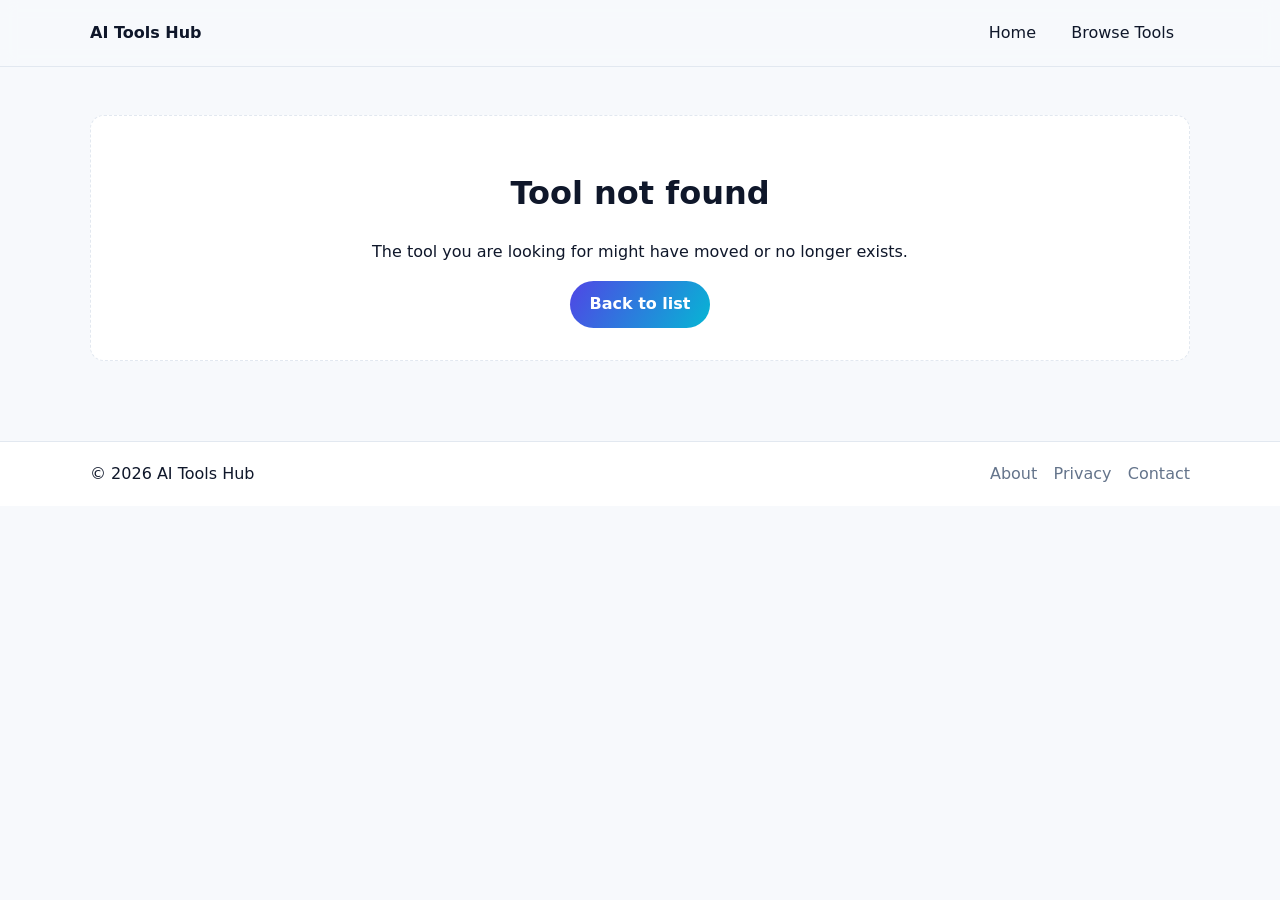
==== detailed.html @ 4200067c "Build SEO-optimized static AI tools directory experience" ====
<!DOCTYPE html>
<html lang="en">
<head>
  <meta charset="UTF-8" />
  <meta name="viewport" content="width=device-width, initial-scale=1.0" />
  <title>AI Tool Details | AI Tools Directory</title>
  <meta name="description" content="Detailed AI tool profile including category, overview, related tools, and official link." />
  <meta property="og:title" content="AI Tool Details | AI Tools Directory" />
  <meta property="og:description" content="Explore a full AI tool profile and discover similar tools." />
  <meta property="og:type" content="article" />
  <meta property="og:url" content="/detailed.html" />
  <link rel="stylesheet" href="style.css" />
</head>
<body data-page="detailed">
  <div class="scroll-progress" id="scrollProgress" aria-hidden="true"></div>

  <header class="site-header">
    <div class="container nav-wrap">
      <a href="index.html" class="logo">AI Tools Hub</a>
      <button class="menu-toggle" id="menuToggle" aria-label="Toggle menu" aria-expanded="false">☰</button>
      <nav class="main-nav" id="mainNav" aria-label="Main Navigation">
        <a href="index.html">Home</a>
        <a href="list.html">Browse Tools</a>
      </nav>
    </div>
  </header>

  <main class="container section">
    <nav class="breadcrumb" id="breadcrumb" aria-label="Breadcrumb"></nav>

    <article id="toolDetails" class="tool-article"></article>

    <!-- AD_SCRIPT -->

    <section class="section" id="relatedWrap">
      <div class="section-head">
        <h2>Related Tools</h2>
      </div>
      <div class="grid" id="relatedTools"></div>
    </section>

    <div class="not-found hidden" id="notFound">
      <h1>Tool not found</h1>
      <p>The tool you are looking for might have moved or no longer exists.</p>
      <a href="list.html" class="btn btn-primary">Back to list</a>
    </div>
  </main>

  <button class="scroll-top hidden" id="scrollTopBtn" aria-label="Scroll to top">↑</button>

  <footer class="site-footer">
    <div class="container footer-wrap">
      <p>© <span id="year"></span> AI Tools Hub</p>
      <nav aria-label="Footer links">
        <a href="#">About</a>
        <a href="#">Privacy</a>
        <a href="#">Contact</a>
      </nav>
    </div>
  </footer>

  <script src="tools.js"></script>
  <script src="script.js"></script>
</body>
</html>
---- style.css ----
:root {
  --bg: #f7f9fc;
  --surface: #ffffff;
  --text: #0f172a;
  --muted: #64748b;
  --primary: #4f46e5;
  --primary2: #06b6d4;
  --border: #e2e8f0;
  --shadow: 0 12px 28px rgba(15, 23, 42, 0.08);
  --radius: 14px;
}

* { box-sizing: border-box; }
html { scroll-behavior: smooth; }
body {
  margin: 0;
  font-family: Inter, system-ui, -apple-system, Segoe UI, Roboto, sans-serif;
  color: var(--text);
  background: var(--bg);
  line-height: 1.55;
}

.container { width: min(1100px, calc(100% - 2rem)); margin-inline: auto; }
.section { padding: 2rem 0; }
.hidden { display: none !important; }
.sr-only {
  position: absolute;
  width: 1px;
  height: 1px;
  padding: 0;
  margin: -1px;
  overflow: hidden;
  clip: rect(0, 0, 0, 0);
  border: 0;
}

.scroll-progress {
  position: fixed;
  inset: 0 auto auto 0;
  height: 3px;
  width: 0%;
  background: linear-gradient(90deg, var(--primary), var(--primary2));
  z-index: 1200;
}

.site-header {
  position: sticky;
  top: 0;
  backdrop-filter: blur(8px);
  background: rgba(247, 249, 252, 0.85);
  border-bottom: 1px solid var(--border);
  z-index: 1000;
}

.nav-wrap {
  min-height: 66px;
  display: flex;
  align-items: center;
  justify-content: space-between;
  gap: 1rem;
}
.logo { font-weight: 800; color: var(--text); text-decoration: none; }
.menu-toggle {
  display: inline-flex;
  border: 1px solid var(--border);
  border-radius: 10px;
  background: var(--surface);
  padding: 0.45rem 0.65rem;
}
.main-nav {
  position: absolute;
  top: 66px;
  left: 0;
  right: 0;
  background: var(--surface);
  border-bottom: 1px solid var(--border);
  display: none;
  flex-direction: column;
}
.main-nav.open { display: flex; }
.main-nav a {
  text-decoration: none;
  color: var(--text);
  padding: 0.85rem 1rem;
}
.main-nav a.active { color: var(--primary); font-weight: 700; }

.hero {
  background: linear-gradient(135deg, #312e81, #0e7490);
  color: #fff;
  padding: 5rem 0 4rem;
}
.hero h1 { font-size: clamp(2rem, 6vw, 3.5rem); line-height: 1.1; margin: 0; }
.hero p { margin: 1rem 0 1.5rem; max-width: 640px; color: #dbeafe; }

.btn {
  border: 0;
  border-radius: 999px;
  text-decoration: none;
  padding: 0.7rem 1.2rem;
  font-weight: 600;
  display: inline-flex;
  gap: 0.4rem;
  align-items: center;
  cursor: pointer;
}
.btn-primary { background: linear-gradient(120deg, var(--primary), var(--primary2)); color: #fff; }
.btn-secondary { background: var(--surface); color: var(--text); border: 1px solid var(--border); }

.stats {
  margin-top: -2rem;
  display: grid;
  gap: 1rem;
  grid-template-columns: repeat(2, minmax(0, 1fr));
}
.stat-card {
  background: var(--surface);
  border: 1px solid var(--border);
  border-radius: var(--radius);
  padding: 1rem;
  box-shadow: var(--shadow);
}
.stat-card h2 { margin: 0; font-size: 1.8rem; }
.stat-card p { margin: 0.25rem 0 0; color: var(--muted); }

.section-head {
  display: flex;
  justify-content: space-between;
  align-items: end;
  gap: 1rem;
  margin-bottom: 1rem;
}
.section-head h1,
.section-head h2 { margin: 0; }
.text-link { color: var(--primary); text-decoration: none; }
.muted { color: var(--muted); margin: 0.2rem 0 0; }

.grid {
  display: grid;
  gap: 1rem;
  grid-template-columns: repeat(auto-fill, minmax(250px, 1fr));
}

.tool-card {
  background: var(--surface);
  border-radius: var(--radius);
  border: 1px solid var(--border);
  padding: 1rem;
  display: flex;
  flex-direction: column;
  gap: 0.8rem;
  transition: transform .2s ease, box-shadow .2s ease;
}
.tool-card:hover {
  transform: translateY(-4px);
  box-shadow: var(--shadow);
}
.tool-card h3 { margin: 0; font-size: 1.05rem; }
.description-2 {
  margin: 0;
  color: var(--muted);
  display: -webkit-box;
  -webkit-line-clamp: 2;
  -webkit-box-orient: vertical;
  overflow: hidden;
}
.badge {
  align-self: start;
  background: #e0e7ff;
  color: #3730a3;
  border-radius: 999px;
  padding: 0.2rem 0.65rem;
  font-size: 0.8rem;
  font-weight: 600;
}
.card-actions { display: flex; gap: 0.5rem; flex-wrap: wrap; margin-top: auto; }

.category-stats { display: grid; gap: 0.75rem; grid-template-columns: repeat(auto-fill, minmax(170px, 1fr)); }
.category-pill {
  background: var(--surface);
  border: 1px solid var(--border);
  border-radius: 999px;
  padding: 0.5rem 0.8rem;
  display: flex;
  justify-content: space-between;
}

.filters {
  display: grid;
  gap: 0.75rem;
  grid-template-columns: 1fr;
  margin: 1rem 0;
}
input, select {
  width: 100%;
  border: 1px solid var(--border);
  border-radius: 10px;
  padding: 0.75rem 0.85rem;
  font: inherit;
  background: var(--surface);
}

.empty-state,
.not-found {
  background: var(--surface);
  border: 1px dashed var(--border);
  border-radius: var(--radius);
  padding: 2rem;
  text-align: center;
}
.load-more-wrap { text-align: center; margin-top: 1rem; }

.breadcrumb { font-size: 0.95rem; margin-bottom: 1rem; color: var(--muted); }
.breadcrumb a { color: var(--primary); text-decoration: none; }
.tool-article {
  background: var(--surface);
  border: 1px solid var(--border);
  border-radius: var(--radius);
  padding: 1.25rem;
}
.tool-article h1 { margin-top: 0; }
.tool-nav { display: flex; flex-wrap: wrap; gap: 0.5rem; margin-top: 1rem; }
.scroll-top {
  position: fixed;
  right: 1rem;
  bottom: 1rem;
  width: 42px;
  height: 42px;
  border-radius: 50%;
  border: 0;
  background: var(--primary);
  color: white;
}

.site-footer {
  border-top: 1px solid var(--border);
  background: var(--surface);
  margin-top: 3rem;
}
.footer-wrap {
  min-height: 64px;
  display: flex;
  justify-content: space-between;
  align-items: center;
  gap: 1rem;
  flex-wrap: wrap;
}
.footer-wrap a { color: var(--muted); text-decoration: none; margin-left: 0.7rem; }

@media (min-width: 760px) {
  .menu-toggle { display: none; }
  .main-nav {
    position: static;
    display: flex !important;
    flex-direction: row;
    border: 0;
    background: transparent;
    gap: 0.2rem;
  }
  .main-nav a { border-radius: 10px; }
  .main-nav a:hover { background: #eef2ff; }
  .filters { grid-template-columns: 2fr 1fr; }
  .stats { grid-template-columns: repeat(2, 220px); }
}
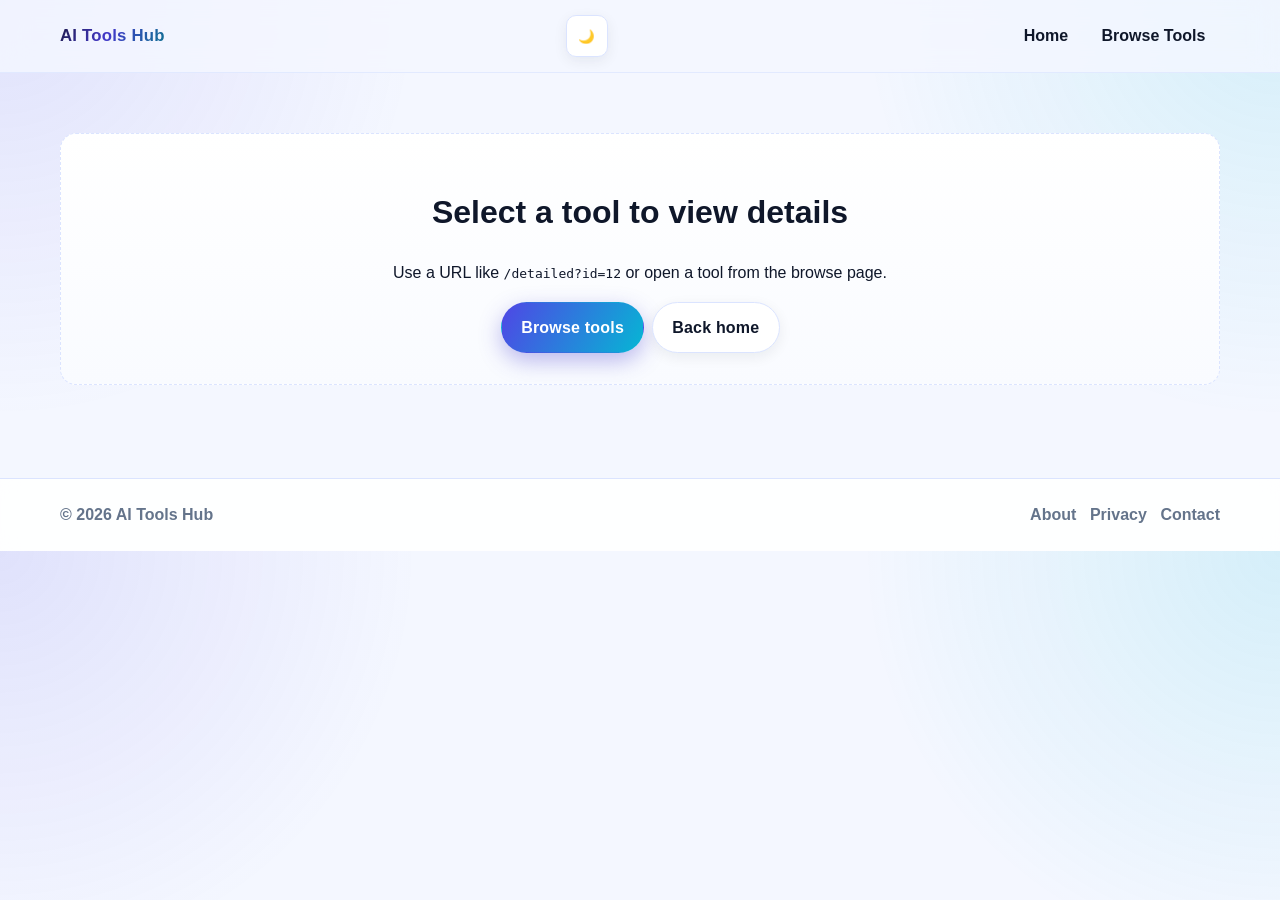
==== commit 7c9a4889: "Add dark mode and infinite scroll; restrict Visit Tool to detail page" ====
--- a/detailed.html
+++ b/detailed.html
@@ -17,7 +17,10 @@
   <header class="site-header">
     <div class="container nav-wrap">
       <a href="index.html" class="logo">AI Tools Hub</a>
-      <button class="menu-toggle" id="menuToggle" aria-label="Toggle menu" aria-expanded="false">☰</button>
+      <div class="nav-actions">
+        <button class="theme-toggle" id="themeToggle" aria-label="Toggle dark mode" title="Toggle dark mode">🌙</button>
+        <button class="menu-toggle" id="menuToggle" aria-label="Toggle menu" aria-expanded="false">☰</button>
+      </div>
       <nav class="main-nav" id="mainNav" aria-label="Main Navigation">
         <a href="index.html">Home</a>
         <a href="list.html">Browse Tools</a>
@@ -59,7 +62,7 @@
     </div>
   </footer>
 
-  <script src="tools.js"></script>
-  <script src="script.js"></script>
+  <script src="tools.js?v=20260314"></script>
+  <script src="script.js?v=20260314"></script>
 </body>
 </html>
--- a/style.css
+++ b/style.css
@@ -1,28 +1,70 @@
 :root {
-  --bg: #f7f9fc;
+  color-scheme: light;
+  --bg: #f4f7ff;
+  --bg-soft: #eef3ff;
   --surface: #ffffff;
+  --surface-elevated: #ffffff;
   --text: #0f172a;
   --muted: #64748b;
   --primary: #4f46e5;
-  --primary2: #06b6d4;
-  --border: #e2e8f0;
-  --shadow: 0 12px 28px rgba(15, 23, 42, 0.08);
-  --radius: 14px;
-}
-
-* { box-sizing: border-box; }
-html { scroll-behavior: smooth; }
+  --primary-strong: #4338ca;
+  --secondary: #06b6d4;
+  --secondary-strong: #0891b2;
+  --border: #dbe4ff;
+  --ring: rgba(79, 70, 229, 0.2);
+  --shadow-sm: 0 4px 14px rgba(15, 23, 42, 0.07);
+  --shadow-md: 0 10px 28px rgba(15, 23, 42, 0.1);
+  --shadow-lg: 0 20px 40px rgba(15, 23, 42, 0.12);
+  --radius-sm: 10px;
+  --radius-md: 16px;
+  --radius-lg: 22px;
+  --content-width: 1160px;
+}
+
+* {
+  box-sizing: border-box;
+}
+
+html {
+  scroll-behavior: smooth;
+}
+
 body {
   margin: 0;
-  font-family: Inter, system-ui, -apple-system, Segoe UI, Roboto, sans-serif;
+  font-family: Inter, "SF Pro Text", "Segoe UI", Roboto, Helvetica, Arial, sans-serif;
   color: var(--text);
-  background: var(--bg);
-  line-height: 1.55;
-}
-
-.container { width: min(1100px, calc(100% - 2rem)); margin-inline: auto; }
-.section { padding: 2rem 0; }
-.hidden { display: none !important; }
+  background:
+    radial-gradient(circle at 0% 0%, rgba(79, 70, 229, 0.12), transparent 30%),
+    radial-gradient(circle at 100% 0%, rgba(6, 182, 212, 0.13), transparent 30%),
+    var(--bg);
+  line-height: 1.6;
+  text-rendering: optimizeLegibility;
+  -webkit-font-smoothing: antialiased;
+}
+
+img,
+svg {
+  display: block;
+  max-width: 100%;
+}
+
+a {
+  color: inherit;
+}
+
+.container {
+  width: min(var(--content-width), calc(100% - 2rem));
+  margin-inline: auto;
+}
+
+.section {
+  padding: 2.25rem 0;
+}
+
+.hidden {
+  display: none !important;
+}
+
 .sr-only {
   position: absolute;
   width: 1px;
@@ -37,125 +79,365 @@
 .scroll-progress {
   position: fixed;
   inset: 0 auto auto 0;
+  width: 0%;
   height: 3px;
-  width: 0%;
-  background: linear-gradient(90deg, var(--primary), var(--primary2));
-  z-index: 1200;
+  z-index: 1500;
+  background: linear-gradient(90deg, var(--primary), var(--secondary));
+  box-shadow: 0 2px 12px rgba(79, 70, 229, 0.45);
 }
 
 .site-header {
   position: sticky;
   top: 0;
-  backdrop-filter: blur(8px);
-  background: rgba(247, 249, 252, 0.85);
-  border-bottom: 1px solid var(--border);
-  z-index: 1000;
+  z-index: 1100;
+  border-bottom: 1px solid rgba(219, 228, 255, 0.7);
+  backdrop-filter: blur(14px);
+  background: rgba(244, 247, 255, 0.82);
 }
 
 .nav-wrap {
-  min-height: 66px;
+  min-height: 72px;
   display: flex;
   align-items: center;
   justify-content: space-between;
   gap: 1rem;
 }
-.logo { font-weight: 800; color: var(--text); text-decoration: none; }
+
+.logo {
+  text-decoration: none;
+  font-size: 1.05rem;
+  letter-spacing: 0.2px;
+  font-weight: 800;
+  background: linear-gradient(120deg, #1e1b4b, #4338ca 45%, #0e7490);
+  -webkit-background-clip: text;
+  background-clip: text;
+  color: transparent;
+}
+
 .menu-toggle {
   display: inline-flex;
+  align-items: center;
+  justify-content: center;
   border: 1px solid var(--border);
-  border-radius: 10px;
+  border-radius: var(--radius-sm);
   background: var(--surface);
-  padding: 0.45rem 0.65rem;
+  color: var(--text);
+  width: 42px;
+  height: 42px;
+  box-shadow: var(--shadow-sm);
+  cursor: pointer;
+}
+
+
+.nav-actions {
+  display: inline-flex;
+  align-items: center;
+  gap: 0.5rem;
+}
+
+.theme-toggle {
+  display: inline-flex;
+  align-items: center;
+  justify-content: center;
+  border: 1px solid var(--border);
+  border-radius: var(--radius-sm);
+  background: var(--surface);
+  color: var(--text);
+  width: 42px;
+  height: 42px;
+  box-shadow: var(--shadow-sm);
+  cursor: pointer;
 }
 .main-nav {
   position: absolute;
-  top: 66px;
+  top: 72px;
   left: 0;
   right: 0;
-  background: var(--surface);
-  border-bottom: 1px solid var(--border);
   display: none;
   flex-direction: column;
-}
-.main-nav.open { display: flex; }
+  background: rgba(255, 255, 255, 0.97);
+  border-bottom: 1px solid var(--border);
+  box-shadow: var(--shadow-md);
+}
+
+.main-nav.open {
+  display: flex;
+}
+
 .main-nav a {
   text-decoration: none;
   color: var(--text);
-  padding: 0.85rem 1rem;
-}
-.main-nav a.active { color: var(--primary); font-weight: 700; }
+  font-weight: 600;
+  padding: 0.95rem 1rem;
+}
+
+.main-nav a.active {
+  color: var(--primary);
+}
 
 .hero {
-  background: linear-gradient(135deg, #312e81, #0e7490);
+  position: relative;
+  overflow: hidden;
+  padding: 6rem 0 4.5rem;
+  color: #e8f1ff;
+  background: linear-gradient(135deg, #1e1b4b, #3730a3 45%, #0e7490);
+}
+
+.hero::before,
+.hero::after {
+  content: "";
+  position: absolute;
+  border-radius: 50%;
+  filter: blur(20px);
+  opacity: 0.45;
+  pointer-events: none;
+}
+
+.hero::before {
+  width: 220px;
+  height: 220px;
+  right: -20px;
+  top: -40px;
+  background: #7dd3fc;
+}
+
+.hero::after {
+  width: 260px;
+  height: 260px;
+  left: -40px;
+  bottom: -100px;
+  background: #818cf8;
+}
+
+.hero-content {
+  position: relative;
+  z-index: 2;
+}
+
+.hero h1 {
+  margin: 0;
+  line-height: 1.08;
+  font-size: clamp(2.15rem, 6vw, 3.8rem);
+  letter-spacing: -0.02em;
+}
+
+.hero p {
+  max-width: 700px;
+  margin: 1rem 0 1.7rem;
+  font-size: clamp(1rem, 2.3vw, 1.14rem);
+  color: #dbeafe;
+}
+
+.btn {
+  border: 1px solid transparent;
+  text-decoration: none;
+  border-radius: 999px;
+  font-weight: 700;
+  letter-spacing: 0.2px;
+  padding: 0.72rem 1.2rem;
+  display: inline-flex;
+  align-items: center;
+  justify-content: center;
+  gap: 0.42rem;
+  cursor: pointer;
+  transition: transform 0.2s ease, box-shadow 0.2s ease, background 0.2s ease;
+  will-change: transform;
+}
+
+.btn:hover {
+  transform: translateY(-2px);
+}
+
+.btn-primary {
   color: #fff;
-  padding: 5rem 0 4rem;
-}
-.hero h1 { font-size: clamp(2rem, 6vw, 3.5rem); line-height: 1.1; margin: 0; }
-.hero p { margin: 1rem 0 1.5rem; max-width: 640px; color: #dbeafe; }
-
-.btn {
-  border: 0;
-  border-radius: 999px;
-  text-decoration: none;
-  padding: 0.7rem 1.2rem;
-  font-weight: 600;
-  display: inline-flex;
-  gap: 0.4rem;
-  align-items: center;
-  cursor: pointer;
-}
-.btn-primary { background: linear-gradient(120deg, var(--primary), var(--primary2)); color: #fff; }
-.btn-secondary { background: var(--surface); color: var(--text); border: 1px solid var(--border); }
+  background: linear-gradient(120deg, var(--primary), var(--secondary));
+  box-shadow: 0 8px 22px rgba(67, 56, 202, 0.35);
+}
+
+.btn-primary:hover {
+  background: linear-gradient(120deg, var(--primary-strong), var(--secondary-strong));
+}
+
+.btn-secondary {
+  color: var(--text);
+  background: var(--surface);
+  border-color: var(--border);
+  box-shadow: var(--shadow-sm);
+}
+
+.btn-secondary:hover {
+  background: #f8faff;
+}
 
 .stats {
+  position: relative;
+  z-index: 4;
   margin-top: -2rem;
   display: grid;
   gap: 1rem;
   grid-template-columns: repeat(2, minmax(0, 1fr));
 }
+
 .stat-card {
-  background: var(--surface);
+  background: linear-gradient(180deg, #ffffff, #f7faff);
   border: 1px solid var(--border);
-  border-radius: var(--radius);
-  padding: 1rem;
-  box-shadow: var(--shadow);
-}
-.stat-card h2 { margin: 0; font-size: 1.8rem; }
-.stat-card p { margin: 0.25rem 0 0; color: var(--muted); }
+  border-radius: var(--radius-md);
+  padding: 1rem 1.1rem;
+  box-shadow: var(--shadow-md);
+}
+
+.stat-card h2 {
+  margin: 0;
+  font-size: clamp(1.6rem, 4vw, 2rem);
+}
+
+.stat-card p {
+  margin: 0.22rem 0 0;
+  color: var(--muted);
+  font-weight: 600;
+}
 
 .section-head {
   display: flex;
   justify-content: space-between;
   align-items: end;
-  gap: 1rem;
+  gap: 0.8rem;
   margin-bottom: 1rem;
 }
+
 .section-head h1,
-.section-head h2 { margin: 0; }
-.text-link { color: var(--primary); text-decoration: none; }
-.muted { color: var(--muted); margin: 0.2rem 0 0; }
+.section-head h2 {
+  margin: 0;
+  letter-spacing: -0.01em;
+}
+
+.text-link {
+  color: var(--primary);
+  text-decoration: none;
+  font-weight: 700;
+}
+
+.muted {
+  color: var(--muted);
+  margin: 0.2rem 0 0;
+}
 
 .grid {
   display: grid;
   gap: 1rem;
-  grid-template-columns: repeat(auto-fill, minmax(250px, 1fr));
+  grid-template-columns: repeat(auto-fill, minmax(260px, 1fr));
 }
 
 .tool-card {
+  position: relative;
+  background: linear-gradient(180deg, #ffffff, #fbfcff);
+  border-radius: var(--radius-md);
+  border: 1px solid var(--border);
+  box-shadow: var(--shadow-sm);
+  padding: 1rem;
+  display: flex;
+  flex-direction: column;
+  gap: 0.82rem;
+  min-height: 228px;
+  transition: transform 0.2s ease, box-shadow 0.2s ease, border-color 0.2s ease;
+}
+
+.tool-card:hover {
+  transform: translateY(-5px);
+  border-color: #bccbff;
+  box-shadow: var(--shadow-lg);
+}
+
+
+.tool-card-top {
+  display: flex;
+  align-items: center;
+  justify-content: space-between;
+  gap: 0.6rem;
+}
+
+.tool-logo {
+  width: 34px;
+  height: 34px;
+  object-fit: contain;
+  border-radius: 9px;
+  border: 1px solid #d8e2ff;
+  background: #fff;
+  padding: 4px;
+  box-shadow: 0 3px 8px rgba(15, 23, 42, 0.08);
+}
+
+.tool-logo-lg {
+  width: 64px;
+  height: 64px;
+  border-radius: 14px;
+  padding: 8px;
+}
+
+.detail-head {
+  display: flex;
+  align-items: center;
+  gap: 0.85rem;
+  margin-bottom: 0.4rem;
+}
+
+
+.tool-card-meta {
+  display: flex;
+  align-items: center;
+  gap: 0.45rem;
+}
+
+.fav-btn {
+  width: 30px;
+  height: 30px;
+  border-radius: 50%;
+  border: 1px solid #d2dbff;
+  background: #fff;
+  color: #94a3b8;
+  cursor: pointer;
+  font-size: 1rem;
+  line-height: 1;
+}
+
+.fav-btn:hover,
+.fav-btn.is-active {
+  color: #eab308;
+  border-color: #facc15;
+  background: #fffdf0;
+}
+
+.fav-inline-active {
+  color: #a16207;
+  border-color: #facc15;
+  background: #fffdf0;
+}
+
+.favorites-only {
+  display: flex;
+  align-items: center;
+  gap: 0.55rem;
+  border: 1px solid var(--border);
+  border-radius: 12px;
+  padding: 0.78rem 0.88rem;
   background: var(--surface);
-  border-radius: var(--radius);
-  border: 1px solid var(--border);
-  padding: 1rem;
-  display: flex;
-  flex-direction: column;
-  gap: 0.8rem;
-  transition: transform .2s ease, box-shadow .2s ease;
-}
-.tool-card:hover {
-  transform: translateY(-4px);
-  box-shadow: var(--shadow);
-}
-.tool-card h3 { margin: 0; font-size: 1.05rem; }
+  box-shadow: var(--shadow-sm);
+  font-weight: 600;
+}
+
+.favorites-only input {
+  width: 18px;
+  height: 18px;
+  margin: 0;
+  box-shadow: none;
+}
+
+.tool-card h3 {
+  margin: 0;
+  line-height: 1.35;
+  font-size: 1.03rem;
+}
+
 .description-2 {
   margin: 0;
   color: var(--muted);
@@ -164,101 +446,334 @@
   -webkit-box-orient: vertical;
   overflow: hidden;
 }
+
 .badge {
   align-self: start;
-  background: #e0e7ff;
+  border: 1px solid #c8d3ff;
+  background: #edf1ff;
   color: #3730a3;
   border-radius: 999px;
-  padding: 0.2rem 0.65rem;
-  font-size: 0.8rem;
-  font-weight: 600;
-}
-.card-actions { display: flex; gap: 0.5rem; flex-wrap: wrap; margin-top: auto; }
-
-.category-stats { display: grid; gap: 0.75rem; grid-template-columns: repeat(auto-fill, minmax(170px, 1fr)); }
+  padding: 0.22rem 0.65rem;
+  font-size: 0.78rem;
+  font-weight: 700;
+}
+
+.card-actions {
+  margin-top: auto;
+  display: flex;
+  flex-wrap: wrap;
+  gap: 0.5rem;
+}
+
+.category-stats {
+  display: grid;
+  gap: 0.75rem;
+  grid-template-columns: repeat(auto-fill, minmax(180px, 1fr));
+}
+
 .category-pill {
-  background: var(--surface);
   border: 1px solid var(--border);
+  background: var(--surface-elevated);
+  box-shadow: var(--shadow-sm);
   border-radius: 999px;
-  padding: 0.5rem 0.8rem;
-  display: flex;
+  padding: 0.55rem 0.85rem;
+  display: flex;
+  align-items: center;
   justify-content: space-between;
 }
 
 .filters {
   display: grid;
+  grid-template-columns: 1fr;
   gap: 0.75rem;
-  grid-template-columns: 1fr;
-  margin: 1rem 0;
-}
-input, select {
+  margin: 1rem 0 1.2rem;
+}
+
+input,
+select {
   width: 100%;
+  font: inherit;
+  color: var(--text);
+  border-radius: 12px;
   border: 1px solid var(--border);
-  border-radius: 10px;
-  padding: 0.75rem 0.85rem;
-  font: inherit;
   background: var(--surface);
+  padding: 0.78rem 0.88rem;
+  box-shadow: var(--shadow-sm);
+  transition: border-color 0.2s ease, box-shadow 0.2s ease;
+}
+
+input:focus,
+select:focus,
+.btn:focus,
+.menu-toggle:focus,
+a:focus-visible {
+  outline: none;
+  border-color: var(--primary);
+  box-shadow: 0 0 0 4px var(--ring);
 }
 
 .empty-state,
 .not-found {
-  background: var(--surface);
   border: 1px dashed var(--border);
-  border-radius: var(--radius);
-  padding: 2rem;
+  border-radius: var(--radius-md);
+  background: linear-gradient(180deg, #ffffff, #f9fbff);
+  padding: 2rem 1.2rem;
   text-align: center;
 }
-.load-more-wrap { text-align: center; margin-top: 1rem; }
-
-.breadcrumb { font-size: 0.95rem; margin-bottom: 1rem; color: var(--muted); }
-.breadcrumb a { color: var(--primary); text-decoration: none; }
+
+.load-more-wrap {
+  text-align: center;
+  margin-top: 1rem;
+  min-height: 28px;
+}
+
+.infinite-loader {
+  display: inline-flex;
+  align-items: center;
+  gap: 0.55rem;
+  color: var(--muted);
+  font-weight: 600;
+}
+
+.infinite-loader::before {
+  content: "";
+  width: 14px;
+  height: 14px;
+  border-radius: 50%;
+  border: 2px solid var(--border);
+  border-top-color: var(--primary);
+  animation: spin 0.9s linear infinite;
+}
+
+@keyframes spin {
+  to { transform: rotate(360deg); }
+}
+
+.breadcrumb {
+  margin-bottom: 0.95rem;
+  color: var(--muted);
+  font-weight: 600;
+  font-size: 0.93rem;
+}
+
+.breadcrumb a {
+  color: var(--primary);
+  text-decoration: none;
+}
+
 .tool-article {
-  background: var(--surface);
   border: 1px solid var(--border);
-  border-radius: var(--radius);
-  padding: 1.25rem;
-}
-.tool-article h1 { margin-top: 0; }
-.tool-nav { display: flex; flex-wrap: wrap; gap: 0.5rem; margin-top: 1rem; }
+  border-radius: var(--radius-lg);
+  background: linear-gradient(180deg, #ffffff, #f8fbff);
+  box-shadow: var(--shadow-md);
+  padding: 1.35rem;
+}
+
+.tool-article h1 {
+  margin: 0 0 0.6rem;
+  font-size: clamp(1.6rem, 4.5vw, 2.3rem);
+  line-height: 1.2;
+}
+
+.tool-article p {
+  margin-top: 0.9rem;
+  color: #1e293b;
+}
+
+.tool-nav {
+  display: flex;
+  flex-wrap: wrap;
+  gap: 0.5rem;
+  margin-top: 1rem;
+}
+
 .scroll-top {
   position: fixed;
   right: 1rem;
   bottom: 1rem;
-  width: 42px;
-  height: 42px;
+  width: 44px;
+  height: 44px;
   border-radius: 50%;
-  border: 0;
-  background: var(--primary);
-  color: white;
+  border: 1px solid #c9d7ff;
+  background: linear-gradient(130deg, var(--primary), var(--secondary));
+  color: #fff;
+  font-weight: 800;
+  box-shadow: var(--shadow-md);
+  cursor: pointer;
 }
 
 .site-footer {
+  margin-top: 3rem;
   border-top: 1px solid var(--border);
-  background: var(--surface);
-  margin-top: 3rem;
-}
+  background: rgba(255, 255, 255, 0.9);
+  backdrop-filter: blur(10px);
+}
+
 .footer-wrap {
-  min-height: 64px;
-  display: flex;
+  min-height: 72px;
+  display: flex;
+  align-items: center;
   justify-content: space-between;
-  align-items: center;
   gap: 1rem;
   flex-wrap: wrap;
 }
-.footer-wrap a { color: var(--muted); text-decoration: none; margin-left: 0.7rem; }
+
+.footer-wrap p {
+  margin: 0;
+  color: var(--muted);
+  font-weight: 600;
+}
+
+.footer-wrap nav {
+  display: flex;
+  flex-wrap: wrap;
+  gap: 0.85rem;
+}
+
+.footer-wrap a {
+  text-decoration: none;
+  color: var(--muted);
+  font-weight: 600;
+}
+
+.footer-wrap a:hover,
+.text-link:hover,
+.breadcrumb a:hover {
+  color: var(--primary);
+}
+
+html[data-theme="dark"] {
+  color-scheme: dark;
+  --bg: #0b1220;
+  --bg-soft: #131c2f;
+  --surface: #121a2c;
+  --surface-elevated: #121a2c;
+  --text: #e2e8f0;
+  --muted: #94a3b8;
+  --border: #27354d;
+  --ring: rgba(129, 140, 248, 0.35);
+  --shadow-sm: 0 6px 14px rgba(2, 6, 23, 0.45);
+  --shadow-md: 0 12px 30px rgba(2, 6, 23, 0.55);
+  --shadow-lg: 0 24px 42px rgba(2, 6, 23, 0.65);
+}
+
+html[data-theme="dark"] body {
+  background:
+    radial-gradient(circle at 0% 0%, rgba(79, 70, 229, 0.18), transparent 32%),
+    radial-gradient(circle at 100% 0%, rgba(6, 182, 212, 0.2), transparent 32%),
+    var(--bg);
+}
+
+html[data-theme="dark"] .site-header {
+  background: rgba(11, 18, 32, 0.86);
+  border-bottom-color: var(--border);
+}
+
+html[data-theme="dark"] .logo {
+  background: linear-gradient(120deg, #bfdbfe, #a5b4fc 45%, #67e8f9);
+  -webkit-background-clip: text;
+  background-clip: text;
+}
+
+html[data-theme="dark"] .main-nav {
+  background: rgba(18, 26, 44, 0.97);
+}
+
+html[data-theme="dark"] .hero {
+  color: #e2e8f0;
+  background: linear-gradient(135deg, #0f172a, #1e1b4b 42%, #0f766e);
+}
+
+html[data-theme="dark"] .hero p {
+  color: #cbd5e1;
+}
+
+html[data-theme="dark"] .tool-card,
+html[data-theme="dark"] .tool-article,
+html[data-theme="dark"] .stat-card,
+html[data-theme="dark"] .empty-state,
+html[data-theme="dark"] .not-found {
+  background: linear-gradient(180deg, #121a2c, #101827);
+}
+
+html[data-theme="dark"] .badge {
+  background: #1e293b;
+  color: #c7d2fe;
+  border-color: #334155;
+}
+
+html[data-theme="dark"] .btn-secondary,
+html[data-theme="dark"] input,
+html[data-theme="dark"] select,
+html[data-theme="dark"] .favorites-only,
+html[data-theme="dark"] .menu-toggle,
+html[data-theme="dark"] .theme-toggle,
+html[data-theme="dark"] .fav-btn {
+  background: #111a2d;
+  color: var(--text);
+  border-color: var(--border);
+}
+
+html[data-theme="dark"] .tool-logo {
+  background: #0f172a;
+  border-color: #334155;
+}
+
+html[data-theme="dark"] .favorites-only input {
+  accent-color: #818cf8;
+}
+
+html[data-theme="dark"] .site-footer {
+  background: rgba(15, 23, 42, 0.9);
+}
+
+@media (max-width: 420px) {
+  .detail-head {
+    align-items: flex-start;
+  }
+}
 
 @media (min-width: 760px) {
-  .menu-toggle { display: none; }
+  .menu-toggle {
+    display: none;
+  }
+
   .main-nav {
     position: static;
     display: flex !important;
     flex-direction: row;
+    align-items: center;
+    gap: 0.25rem;
+    box-shadow: none;
     border: 0;
     background: transparent;
-    gap: 0.2rem;
-  }
-  .main-nav a { border-radius: 10px; }
-  .main-nav a:hover { background: #eef2ff; }
-  .filters { grid-template-columns: 2fr 1fr; }
-  .stats { grid-template-columns: repeat(2, 220px); }
-}
+  }
+
+  .main-nav a {
+    border-radius: 999px;
+    padding: 0.5rem 0.92rem;
+  }
+
+  .main-nav a:hover {
+    background: #eef2ff;
+  }
+
+  .stats {
+    grid-template-columns: repeat(2, 230px);
+  }
+
+  .filters {
+    grid-template-columns: 2fr 1fr 1fr auto;
+    align-items: center;
+  }
+}
+
+@media (min-width: 1024px) {
+  .hero {
+    padding: 7rem 0 5.25rem;
+  }
+
+  .section {
+    padding: 2.8rem 0;
+  }
+}
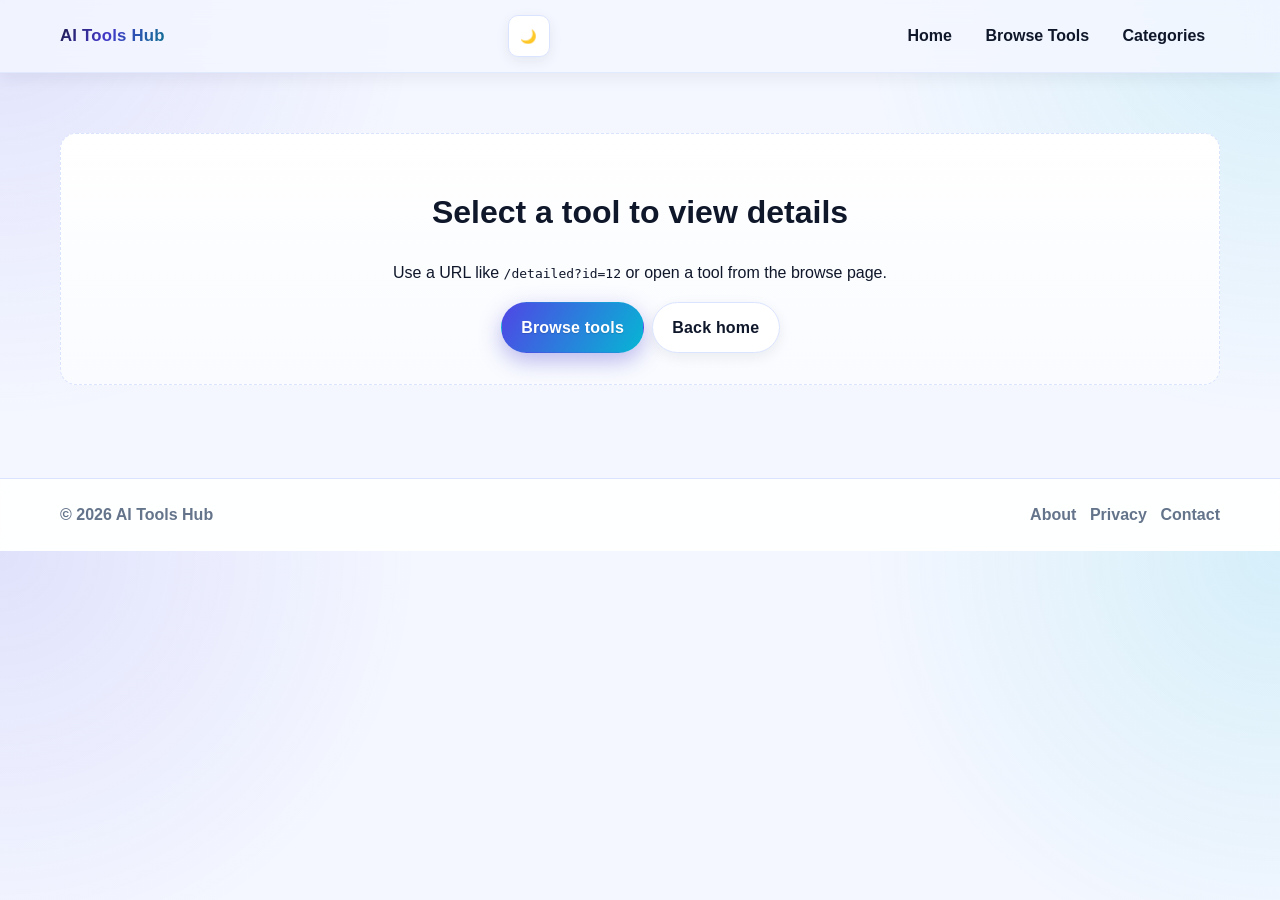
==== commit 490d6a3b: "Add category page, clickable categories, and polish header/styles" ====
--- a/detailed.html
+++ b/detailed.html
@@ -24,6 +24,7 @@
       <nav class="main-nav" id="mainNav" aria-label="Main Navigation">
         <a href="index.html">Home</a>
         <a href="list.html">Browse Tools</a>
+        <a href="category.html">Categories</a>
       </nav>
     </div>
   </header>
--- a/style.css
+++ b/style.css
@@ -93,6 +93,7 @@
   border-bottom: 1px solid rgba(219, 228, 255, 0.7);
   backdrop-filter: blur(14px);
   background: rgba(244, 247, 255, 0.82);
+  box-shadow: 0 6px 16px rgba(15, 23, 42, 0.06);
 }
 
 .nav-wrap {
@@ -249,7 +250,8 @@
 }
 
 .btn-primary {
-  color: #fff;
+  color: #ffffff;
+  text-shadow: 0 1px 1px rgba(0,0,0,0.15);
   background: linear-gradient(120deg, var(--primary), var(--secondary));
   box-shadow: 0 8px 22px rgba(67, 56, 202, 0.35);
 }
@@ -260,6 +262,7 @@
 
 .btn-secondary {
   color: var(--text);
+  opacity: 1;
   background: var(--surface);
   border-color: var(--border);
   box-shadow: var(--shadow-sm);
@@ -445,6 +448,22 @@
   -webkit-line-clamp: 2;
   -webkit-box-orient: vertical;
   overflow: hidden;
+}
+
+
+.badge-link {
+  text-decoration: none;
+}
+
+.category-link {
+  text-decoration: none;
+  color: inherit;
+  transition: transform 0.18s ease, border-color 0.18s ease;
+}
+
+.category-link:hover {
+  transform: translateY(-2px);
+  border-color: #b9c8ff;
 }
 
 .badge {
@@ -723,6 +742,20 @@
   accent-color: #818cf8;
 }
 
+html[data-theme="dark"] .btn-primary {
+  color: #f8fafc;
+}
+
+html[data-theme="dark"] .fav-inline-active {
+  color: #fde68a;
+  background: #3f2f00;
+  border-color: #fbbf24;
+}
+
+html[data-theme="dark"] .category-link:hover {
+  border-color: #5b6ea8;
+}
+
 html[data-theme="dark"] .site-footer {
   background: rgba(15, 23, 42, 0.9);
 }
